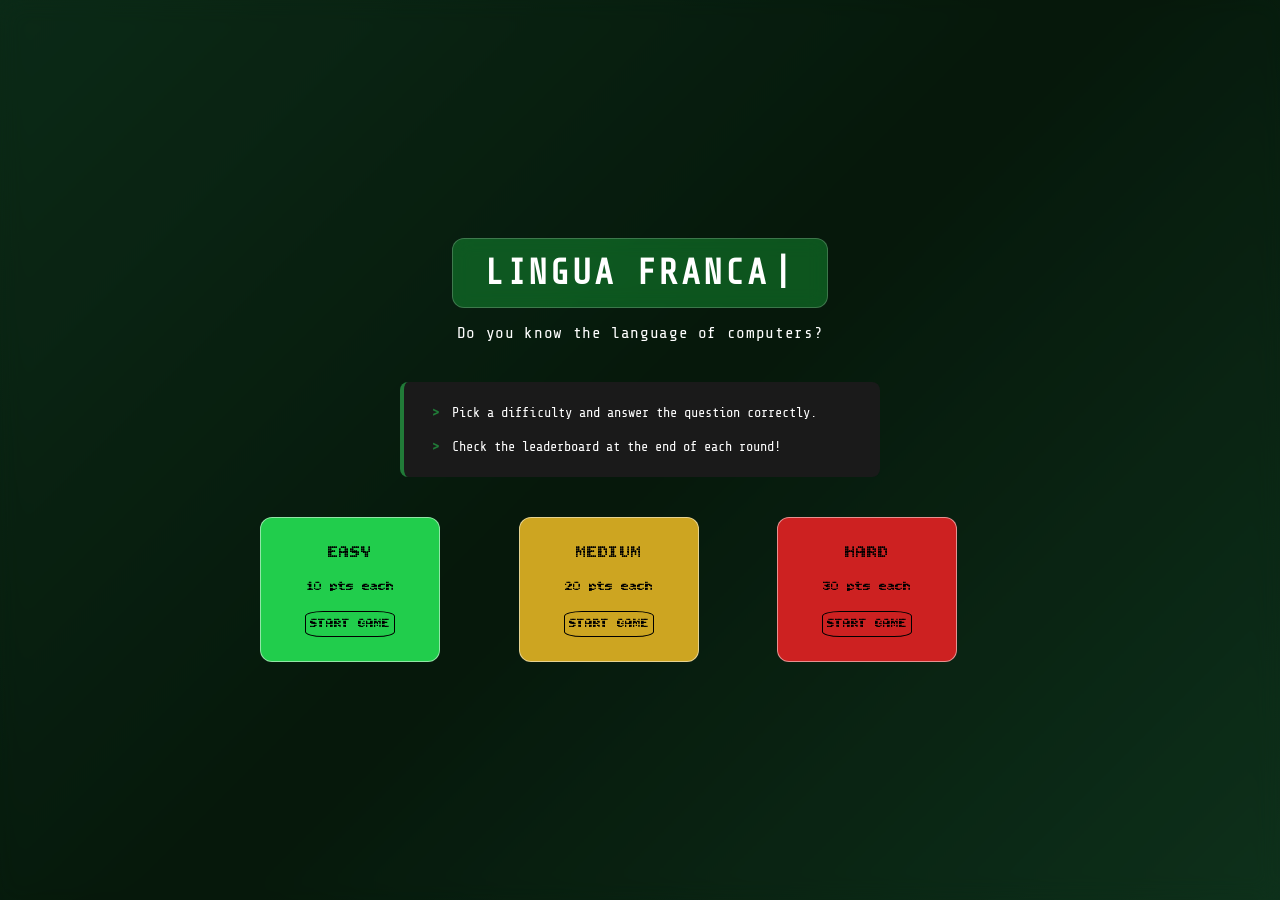
==== index.html @ d5233ff9 "Finished landing page." ====
<!DOCTYPE html>
<html lang="en">
<head>
    <meta charset="UTF-8">
    <meta name="viewport" content="width=device-width, initial-scale=1.0">
    <link rel="preconnect" href="https://fonts.googleapis.com">
    <link rel="preconnect" href="https://fonts.gstatic.com" crossorigin>
    <link href="https://fonts.googleapis.com/css2?family=Sekuya&display=swap" rel="stylesheet">
    <link href="https://fonts.googleapis.com/css2?family=Bitcount+Grid+Double:wght@100..900&display=swap" rel="stylesheet">
    <link href="https://fonts.googleapis.com/css2?family=Share+Tech+Mono&display=swap" rel="stylesheet">
    <link rel="stylesheet" href="styles.css">

    <title>Lingua Franca</title>
</head>
<body>
    <div class="home_title">
        <h1 id="typing"></h1>
        <h2>Do you know the language of computers?</h2>
    </div>
    <div class="rules">
    <ul>
        <li>Pick a difficulty and answer the question correctly.</li>
        <li>Check the leaderboard at the end of each round!</li>

    </ul>
    </div>

    <div class="difficulty_grid">
        <div class="easy">
            <span id="diff">EASY</span>
            10 pts each <br>
            <button class="start_button">
                START GAME
            </button>
        </div>
        <div class="medium">
             <span id="diff">MEDIUM</span>       
            20 pts each <br>
            <button class="start_button">
                START GAME
            </button>
        </div>
        <div class="hard">
            <span id="diff">HARD</span>
            30 pts each <br>
            <button class="start_button">
                START GAME
            </button>
        </div>
    </div>



<script>
const words = ["LINGUA FRANCA", "JavaScript", "C++", "Data Structures"];
let wordIndex = 0;
let charIndex = 0;
let isDeleting = false;

const typingElement = document.getElementById("typing");

function type() {
    const currentWord = words[wordIndex];

    if (isDeleting) {
        charIndex--;
    } else {
        charIndex++;
    }

    typingElement.textContent = currentWord.substring(0, charIndex);

    let speed = isDeleting ? 50 : 100;

    if (!isDeleting && charIndex === currentWord.length) {

        speed = wordIndex == 0 ? 4000 : 1200; // pause before deleting
        isDeleting = true;
    } else if (isDeleting && charIndex === 0) {
        isDeleting = false;
        wordIndex = (wordIndex + 1) % words.length;
        speed = 300; // pause before typing next
    }

    setTimeout(type, speed);
}

type();
</script>

</body>
</html>
---- styles.css ----
* {
            box-sizing: border-box;
            margin: 0;
            padding: 0;
        }
 
        body {
            background-color: #0d0d0d;
            color: white;
            font-family: "Share Tech Mono", monospace;
            min-height: 100vh;
            display: flex;
            flex-direction: column;
            align-items: center;
            justify-content: center;
            gap: 2.5rem;
            padding: 2rem;

            background: linear-gradient(135deg, #07170f, #000000, #0a1f14);
        }
        body::before {
            content: "";
            position: fixed;
            inset: 0;

            background: rgba(33, 123, 56, 0.2); 
            backdrop-filter: blur(12px);
            -webkit-backdrop-filter: blur(12px);

            z-index: -1;
        }
 
        .home_title {
            display: flex;
            flex-direction: column;
            align-items: center;
            gap: 1rem;
            text-align: center;
        }
 
        /*Heading 1 title; see the js script for the animation functionality*/
        #typing::after {
            content: "|";
            margin-left: 5px;
            animation: blink 1s infinite;
        }

        @keyframes blink {
            0%, 50%, 100% { opacity: 1; }
            25%, 75% { opacity: 0; }
        }

        h1 {
            border-radius: 12px;
            background-color: rgb(33, 123, 56);
            padding: 14px 32px;
            font-size: 2.2rem;
            font-weight: 700;
            letter-spacing: 0.08em;
            
            background: rgba(33, 239, 84, 0.281); /* semi-transparent */
            backdrop-filter: blur(10px);
            -webkit-backdrop-filter: blur(10px); /* Safari */

            border: 1px solid rgba(255, 255, 255, 0.2);
        }
        /*Subtitle with blinking brightness*/
        @keyframes pulse {
            0%   { color: #aaaaaaa9; }
            50%  { color: #ffffff; }
            100% { color: #aaaaaaa9; }
        }
        h2 {
            font-size: 1rem;
            font-weight: 400;
            letter-spacing: 0.04em;
            animation: pulse 2s infinite ease-in-out;
        }
 
        .rules {
            background-color: #1a1a1a;
            border-left: 4px solid rgb(33, 123, 56);
            border-radius: 8px;
            padding: 1.25rem 1.75rem;
            max-width: 480px;
            width: 100%;
        }

                .rules ul {
            list-style: none;
            display: flex;
            flex-direction: column;
            gap: 0.75rem;
        }
 
        .rules ul li {
            font-size: 0.85rem;
            color: white;
            padding-left: 1.25rem;
            position: relative;
            line-height: 1.6;
        }
 
        .rules ul li::before {
            content: ">";
            position: absolute;
            left: 0;
            color: rgb(33, 123, 56);
            font-weight: 700;
        }

        .difficulty_grid {
            display: grid;
            font-family: "Bitcount Grid Double", system-ui;
            grid-template-columns: repeat(3, 1fr);  /* force 3 equal columns */
            gap: 1rem;
            width: 100%;
            max-width: 760px;
        }

        .easy, .medium, .hard {
            border-radius: 12px;
            padding: 1.5rem;
            display: flex;
            flex-direction: column;
            align-items: center;
            gap: 1rem;
            font-size: 0.85rem;
            color: #cccccc;
            max-width: 180px;
        }

        .easy{
            background: rgb(33, 205, 76);
            border: 1px solid rgba(255, 255, 255, 0.5);
            color: black;

        }
        .medium{
            background: rgb(205, 165, 33);
            border: 1px solid rgba(255, 255, 255, 0.5);
            color: black;

        }
        .hard{
            background: rgb(205, 33, 33);
            border: 1px solid rgba(255, 255, 255, 0.5);
            color: black;

        }

        .start_button{
            font-family: "Bitcount Grid Double", system-ui;
            border: 1px solid;
            padding: 4px;
            background: none;
            border-radius: 20%;
        }
        .start_button:hover{
            background-color: aliceblue;
        }

        #diff{
            font-size: large;
        }
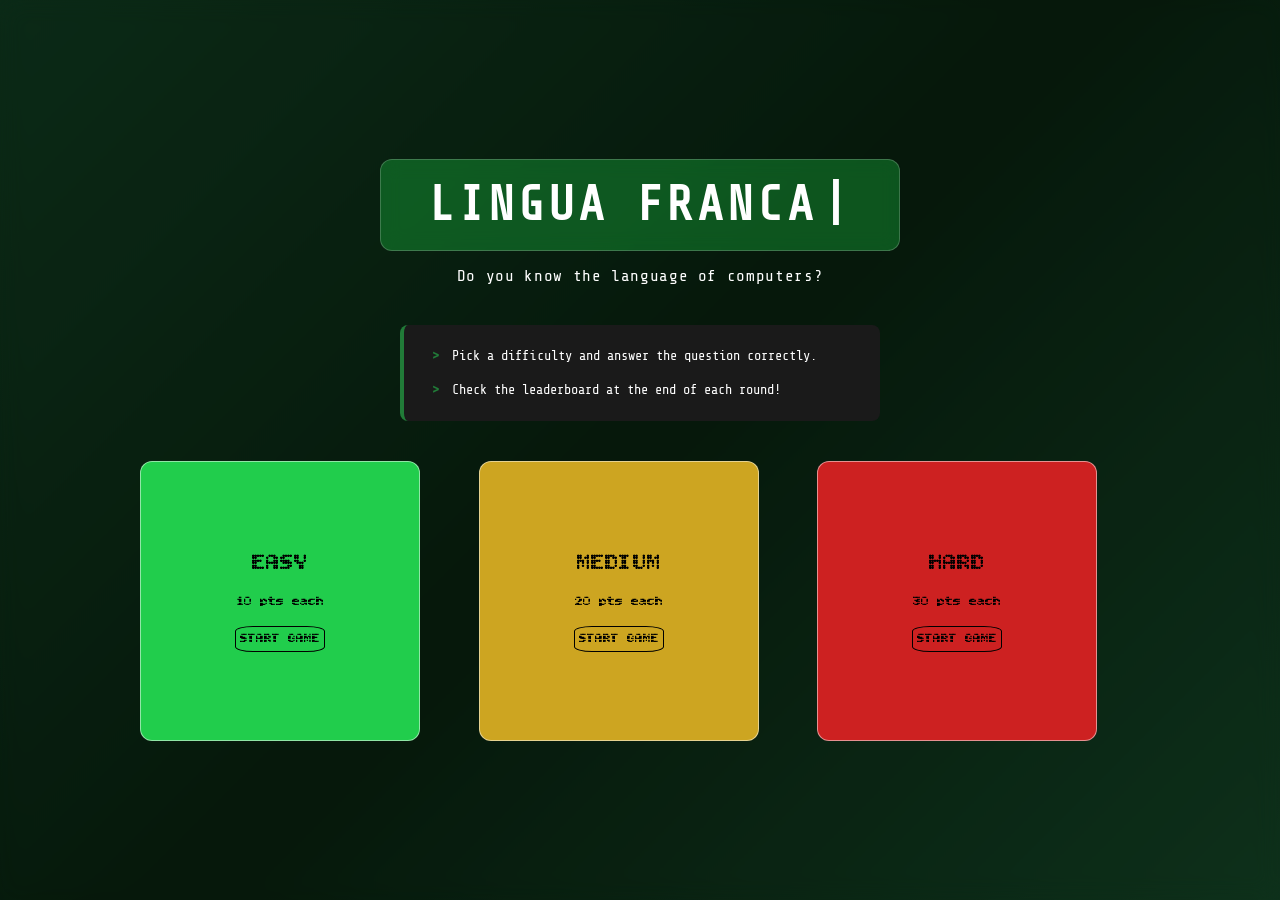
==== commit e86470e1: "Questions page, more stylings" ====
--- a/index.html
+++ b/index.html
@@ -21,7 +21,6 @@
     <ul>
         <li>Pick a difficulty and answer the question correctly.</li>
         <li>Check the leaderboard at the end of each round!</li>
-
     </ul>
     </div>
 
@@ -48,7 +47,6 @@
             </button>
         </div>
     </div>
-
 
 
 <script>
--- a/styles.css
+++ b/styles.css
@@ -1,165 +1,237 @@
-        * {
-            box-sizing: border-box;
-            margin: 0;
-            padding: 0;
-        }
- 
-        body {
-            background-color: #0d0d0d;
-            color: white;
-            font-family: "Share Tech Mono", monospace;
-            min-height: 100vh;
-            display: flex;
-            flex-direction: column;
-            align-items: center;
-            justify-content: center;
-            gap: 2.5rem;
-            padding: 2rem;
-
-            background: linear-gradient(135deg, #07170f, #000000, #0a1f14);
-        }
-        body::before {
-            content: "";
-            position: fixed;
-            inset: 0;
-
-            background: rgba(33, 123, 56, 0.2); 
-            backdrop-filter: blur(12px);
-            -webkit-backdrop-filter: blur(12px);
-
-            z-index: -1;
-        }
- 
-        .home_title {
-            display: flex;
-            flex-direction: column;
-            align-items: center;
-            gap: 1rem;
-            text-align: center;
-        }
- 
-        /*Heading 1 title; see the js script for the animation functionality*/
-        #typing::after {
-            content: "|";
-            margin-left: 5px;
-            animation: blink 1s infinite;
-        }
-
-        @keyframes blink {
-            0%, 50%, 100% { opacity: 1; }
-            25%, 75% { opacity: 0; }
-        }
-
-        h1 {
-            border-radius: 12px;
-            background-color: rgb(33, 123, 56);
-            padding: 14px 32px;
-            font-size: 2.2rem;
-            font-weight: 700;
-            letter-spacing: 0.08em;
-            
-            background: rgba(33, 239, 84, 0.281); /* semi-transparent */
-            backdrop-filter: blur(10px);
-            -webkit-backdrop-filter: blur(10px); /* Safari */
-
-            border: 1px solid rgba(255, 255, 255, 0.2);
-        }
-        /*Subtitle with blinking brightness*/
-        @keyframes pulse {
-            0%   { color: #aaaaaaa9; }
-            50%  { color: #ffffff; }
-            100% { color: #aaaaaaa9; }
-        }
-        h2 {
-            font-size: 1rem;
-            font-weight: 400;
-            letter-spacing: 0.04em;
-            animation: pulse 2s infinite ease-in-out;
-        }
- 
-        .rules {
-            background-color: #1a1a1a;
-            border-left: 4px solid rgb(33, 123, 56);
-            border-radius: 8px;
-            padding: 1.25rem 1.75rem;
-            max-width: 480px;
-            width: 100%;
-        }
-
-                .rules ul {
-            list-style: none;
-            display: flex;
-            flex-direction: column;
-            gap: 0.75rem;
-        }
- 
-        .rules ul li {
-            font-size: 0.85rem;
-            color: white;
-            padding-left: 1.25rem;
-            position: relative;
-            line-height: 1.6;
-        }
- 
-        .rules ul li::before {
-            content: ">";
-            position: absolute;
-            left: 0;
-            color: rgb(33, 123, 56);
-            font-weight: 700;
-        }
-
-        .difficulty_grid {
-            display: grid;
-            font-family: "Bitcount Grid Double", system-ui;
-            grid-template-columns: repeat(3, 1fr);  /* force 3 equal columns */
-            gap: 1rem;
-            width: 100%;
-            max-width: 760px;
-        }
-
-        .easy, .medium, .hard {
-            border-radius: 12px;
-            padding: 1.5rem;
-            display: flex;
-            flex-direction: column;
-            align-items: center;
-            gap: 1rem;
-            font-size: 0.85rem;
-            color: #cccccc;
-            max-width: 180px;
-        }
-
-        .easy{
-            background: rgb(33, 205, 76);
-            border: 1px solid rgba(255, 255, 255, 0.5);
-            color: black;
-
-        }
-        .medium{
-            background: rgb(205, 165, 33);
-            border: 1px solid rgba(255, 255, 255, 0.5);
-            color: black;
-
-        }
-        .hard{
-            background: rgb(205, 33, 33);
-            border: 1px solid rgba(255, 255, 255, 0.5);
-            color: black;
-
-        }
-
-        .start_button{
-            font-family: "Bitcount Grid Double", system-ui;
-            border: 1px solid;
-            padding: 4px;
-            background: none;
-            border-radius: 20%;
-        }
-        .start_button:hover{
-            background-color: aliceblue;
-        }
-
-        #diff{
-            font-size: large;
-        }+* {
+    box-sizing: border-box;
+    margin: 0;
+    padding: 0;
+}
+
+body {
+    background-color: #0d0d0d;
+    color: white;
+    font-family: "Share Tech Mono", monospace;
+    min-height: 100vh;
+    display: flex;
+    flex-direction: column;
+    align-items: center;
+    justify-content: center;
+    gap: 2.5rem;
+    padding: 2rem;
+    background: linear-gradient(135deg, #07170f, #000000, #0a1f14);
+}
+
+body::before {
+    content: "";
+    position: fixed;
+    inset: 0;
+    background: rgba(33, 123, 56, 0.2);
+    backdrop-filter: blur(12px);
+    -webkit-backdrop-filter: blur(12px);
+    z-index: -1;
+}
+
+/*HOME PAGE: */
+
+.home_title {
+    display: flex;
+    flex-direction: column;
+    align-items: center;
+    gap: 1rem;
+    text-align: center;
+}
+
+/* Heading 1 title; see the js script for the animation functionality */
+#typing::after {
+    content: "|";
+    margin-left: 5px;
+    animation: blink 1s infinite;
+}
+
+@keyframes blink {
+    0%, 50%, 100% { opacity: 1; }
+    25%, 75% { opacity: 0; }
+}
+
+h1 {
+    border-radius: 12px;
+    background-color: rgb(33, 123, 56);
+    padding: 18px 48px;
+    font-size: 3rem;
+    font-weight: 700;
+    letter-spacing: 0.08em;
+    background: rgba(33, 239, 84, 0.281);
+    backdrop-filter: blur(10px);
+    -webkit-backdrop-filter: blur(10px);
+    border: 1px solid rgba(255, 255, 255, 0.2);
+}
+
+/* Subtitle with blinking brightness */
+@keyframes pulse {
+    0%   { color: #aaaaaaa9; }
+    50%  { color: #ffffff; }
+    100% { color: #aaaaaaa9; }
+}
+
+h2 {
+    font-size: 1rem;
+    font-weight: 400;
+    letter-spacing: 0.04em;
+    animation: pulse 2s infinite ease-in-out;
+}
+
+.rules {
+    background-color: #1a1a1a;
+    border-left: 4px solid rgb(33, 123, 56);
+    border-radius: 8px;
+    padding: 1.25rem 1.75rem;
+    max-width: 480px;
+    width: 100%;
+}
+
+.rules ul {
+    list-style: none;
+    display: flex;
+    flex-direction: column;
+    gap: 0.75rem;
+}
+
+.rules ul li {
+    font-size: 0.85rem;
+    color: white;
+    padding-left: 1.25rem;
+    position: relative;
+    line-height: 1.6;
+}
+
+.rules ul li::before {
+    content: ">";
+    position: absolute;
+    left: 0;
+    color: rgb(33, 123, 56);
+    font-weight: 700;
+}
+
+.difficulty_grid {
+    display: grid;
+    font-family: "Bitcount Grid Double", system-ui;
+    grid-template-columns: repeat(3, 1fr);
+    gap: 1rem;
+    width: 100%;
+    max-width: 1000px;
+}
+
+.easy, .medium, .hard {
+    border-radius: 12px;
+    display: flex;
+    flex-direction: column;
+    align-items: center;
+    gap: 1rem;
+    font-size: 0.85rem;
+    color: #cccccc;
+    max-width: 280px;
+    width: 100%;
+    aspect-ratio: 1 / 1;  /* aspect ratio can keep the boxes square when screen size changes!*/
+    justify-content: center;
+}
+
+.easy {
+    background: rgb(33, 205, 76);
+    border: 1px solid rgba(255, 255, 255, 0.5);
+    color: black;
+}
+
+.medium {
+    background: rgb(205, 165, 33);
+    border: 1px solid rgba(255, 255, 255, 0.5);
+    color: black;
+}
+
+.hard {
+    background: rgb(205, 33, 33);
+    border: 1px solid rgba(255, 255, 255, 0.5);
+    color: black;
+}
+
+.start_button {
+    font-family: "Bitcount Grid Double", system-ui;
+    border: 1px solid;
+    padding: 4px;
+    background: none;
+    border-radius: 20%;
+}
+
+.start_button:hover {
+    background-color: aliceblue;
+}
+
+#diff {
+    font-size: x-large;
+}
+/*MOBILE:*/
+@media (max-width: 768px) {
+    .difficulty_grid {
+        grid-template-columns: 1fr;
+        max-width: 480px;
+    }
+
+    h1 {
+        font-size: 1.6rem;
+        padding: 12px 20px;
+    }
+
+    h2 {
+        font-size: 0.9rem;
+    }
+}
+
+/*QUESTIONS: */
+.question_box {
+    background: #0d0d0d;
+    border: 1px solid rgba(33, 123, 56, 0.6);
+    border-left: 4px solid rgb(33, 205, 76);
+    border-radius: 8px;
+    padding: 2rem;
+    width: 100%;
+    max-width: 700px;
+    font-family: "Share Tech Mono", monospace;
+    position: relative;
+    overflow: hidden;
+}
+
+/* matrix digital rain in the background */
+.question_box::before {
+    content: "01001010 11001010 00110101 10101010 01100110 11001100 00111100 10011001";
+    position: absolute;
+    inset: 0;
+    padding: 1rem;
+    font-size: 0.6rem;
+    color: rgba(33, 205, 76, 0.07);
+    word-break: break-all;
+    line-height: 1.6;
+    pointer-events: none;
+    z-index: 0;
+}
+
+#matrix_canvas {
+    position: absolute;
+    inset: 0;
+    width: 100%;
+    height: 100%;
+    z-index: 0;
+    border-radius: 8px;
+}
+.question_text {
+    position: relative;
+    z-index: 1;
+    font-size: clamp(0.9rem, 2vw, 1.1rem);
+    color: white;
+    line-height: 1.8;
+    margin-bottom: 1.5rem;
+}
+
+.question_number {
+    position: relative;
+    z-index: 1;
+    font-size: 0.75rem;
+    color: rgb(33, 205, 76);
+    margin-bottom: 0.75rem;
+    letter-spacing: 0.1em;
+}
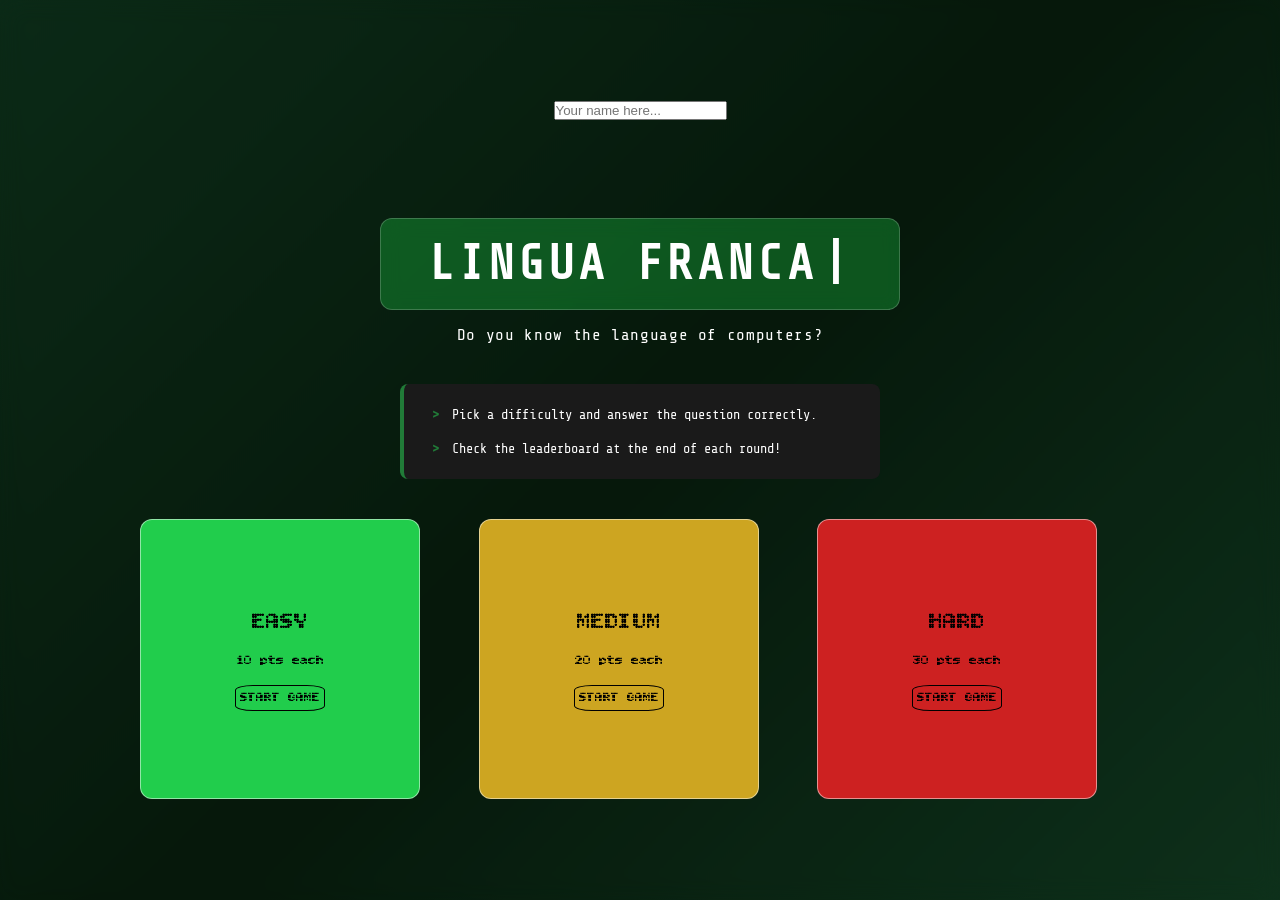
==== commit fdd6f886: "yo" ====
--- a/index.html
+++ b/index.html
@@ -13,6 +13,10 @@
     <title>Lingua Franca</title>
 </head>
 <body>
+
+<input type="text" id="nameInput" placeholder="Your name here..." />
+<br>
+
     <div class="home_title">
         <h1 id="typing"></h1>
         <h2>Do you know the language of computers?</h2>
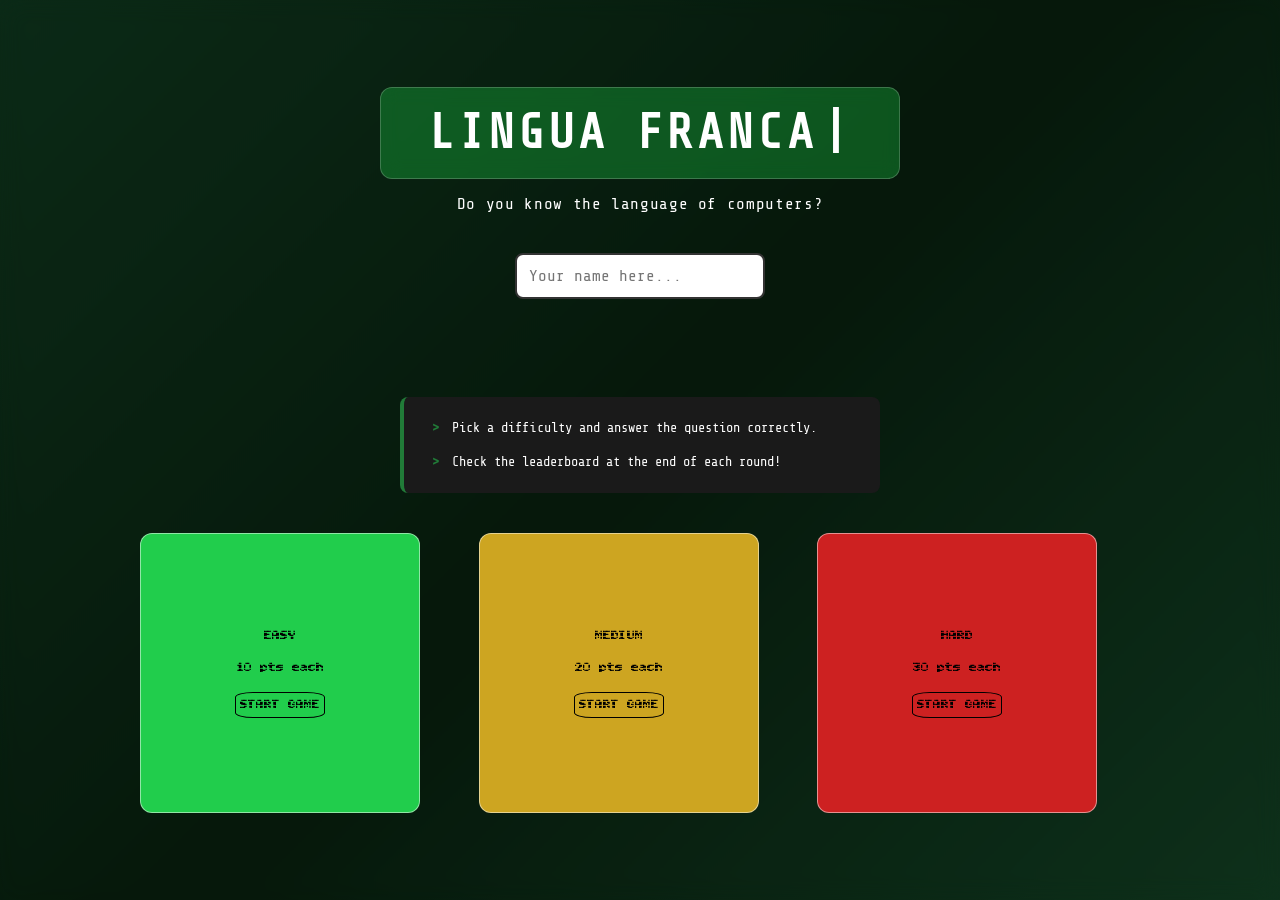
==== commit 3ce452f9: "Merge remote-tracking branch 'origin/frontend' into frontend" ====
--- a/index.html
+++ b/index.html
@@ -14,13 +14,14 @@
 </head>
 <body>
 
-<input type="text" id="nameInput" placeholder="Your name here..." />
-<br>
+
 
     <div class="home_title">
         <h1 id="typing"></h1>
         <h2>Do you know the language of computers?</h2>
     </div>
+    <input type="text" id="nameInput" placeholder="Your name here..." />
+    <br>
     <div class="rules">
     <ul>
         <li>Pick a difficulty and answer the question correctly.</li>
--- a/styles.css
+++ b/styles.css
@@ -1,3 +1,22 @@
+
+#nameInput {
+    font-family: 'Share Tech Mono', monospace;
+    padding: 12px;
+    font-size: 16px;
+    width: 250px;
+
+    border: 2px solid #333;
+    border-radius: 8px;
+
+    outline: none;
+    transition: 0.3s;
+}
+
+#nameInput:focus {
+    border-color: #00ffcc;
+    box-shadow: 0 0 8px #00ffcc;
+}
+
 * {
     box-sizing: border-box;
     margin: 0;
@@ -162,7 +181,7 @@
     background-color: aliceblue;
 }
 
-#diff {
+.diff {
     font-size: x-large;
 }
 /*MOBILE:*/
